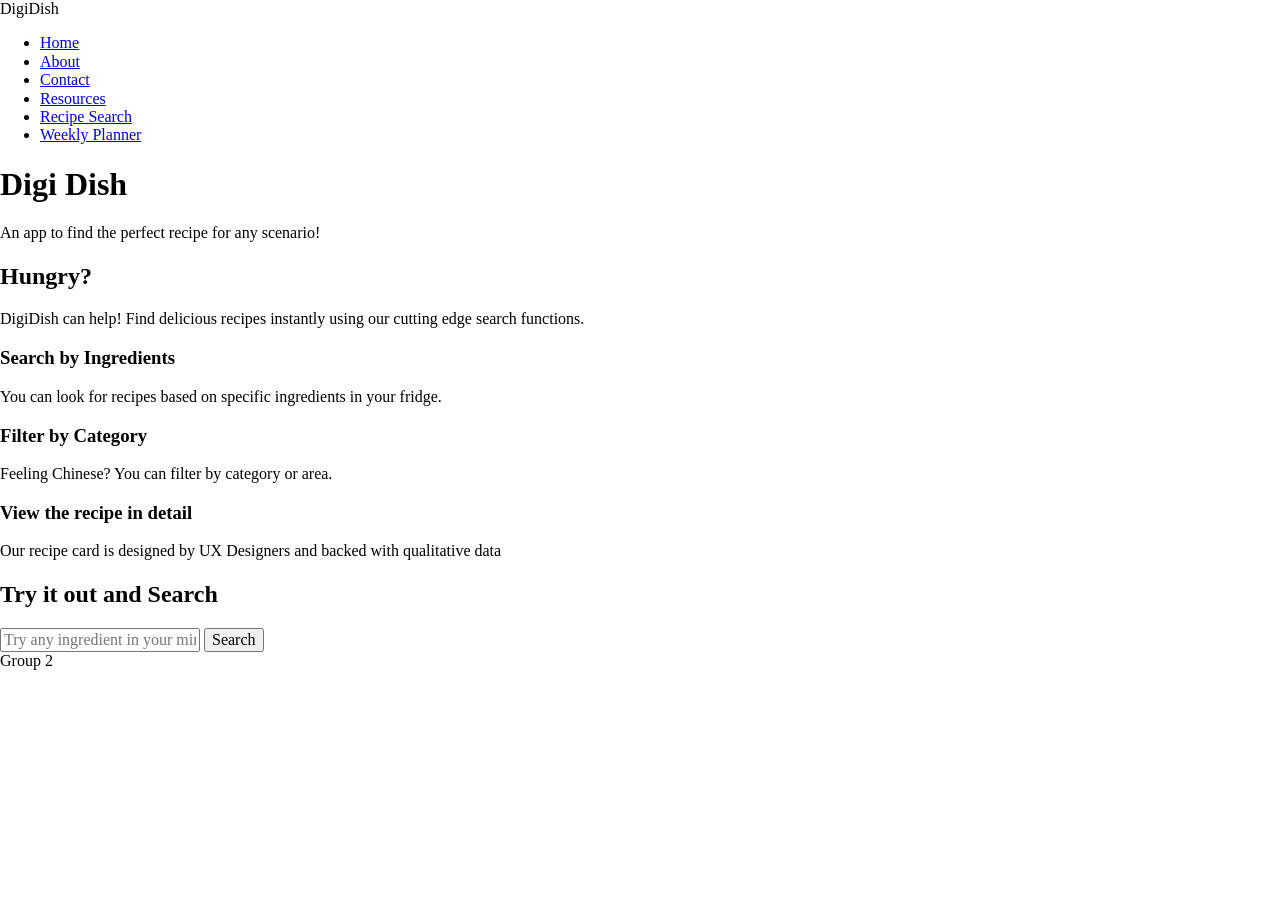
==== index.html @ 9e746c02 "index homepage link fix didnt change either" ====
<!DOCTYPE html>
<html lang="en">
	<head>
		<meta charset="utf-8">
		<meta name="description" content="A web app to find the perfect recipe for your use case">
		<meta name="keywords" content="recipe, meal, ingredient, food, cook">
		<meta name="viewport" content="width=device-width, initial-scale=1">
		
		<title>Digi Dish</title>

		<!-- external CSS link -->
		<link rel="stylesheet" href="css/normalize.css">
		<link rel="stylesheet" href="css/style.css">
	</head>
	<body>
		<header>
			<nav>
				<span>DigiDish</span>
				<ul>
					<li><a href="index.html">Home</a></li>
					<li><a href="about.html">About</a></li>
					<li><a href="contact.html">Contact</a></li>
					<li><a href="resources.html">Resources</a></li>
					<li><a href="recipeSearch.html">Recipe Search</a></li>
					<li><a href="weeklyPlanner.html">Weekly Planner</a></li>
				</ul>
			</nav>
		</header>
		<main>
			<h1>Digi Dish</h1>
			<p>
				An app to find the perfect recipe for any scenario!
			</p>
		</main>

		<!-- Short Description of App Purpose -->
		<section>
			<div>
				<h2>Hungry?</h2>
				<p>DigiDish can help! Find delicious recipes instantly using our cutting edge search functions.</p>
			</div>
			<div>
				<h3>Search by Ingredients</h3>
				<p>You can look for recipes based on specific ingredients in your fridge.</p>
			</div>
			<div>
				<h3>Filter by Category</h3>
				<p>Feeling Chinese? You can filter by category or area.</p>
			</div>
			<div>
				<h3>View the recipe in detail</h3>
				<p>Our recipe card is designed by UX Designers and backed with qualitative data</p>
			</div>
		</section>

		<!-- Small compact recipe search Area (sample the recipe Search) -->
		<section>
			<div>
				<h2>Try it out and Search</h2>
				<form>
					<label for="searchBox"></label>
					<input type="text" id="searchBox" name="searchBox" placeholder="Try any ingredient in your mind!" class="search-box"/>
					<button class="button">Search</button>
				</form>
			</div>
		</section>

		<footer>
			<span>Group 2</span>
		</footer>


		<script src="js/main.js"></script>
	</body>
</html>
---- css/style.css ----
/* Box Model Hack */
* {
  box-sizing: border-box;
}

/* Clear fix hack */
.clearfix:after {
     content: ".";
     display: block;
     clear: both;
     visibility: hidden;
     line-height: 0;
     height: 0;
}

.clear {
	clear: both;
}

/******************************************
/* BASE STYLES
/*******************************************/

body {

}


/******************************************
/* LAYOUT
/*******************************************/
header {

}

footer {

}

/******************************************
/* ADDITIONAL STYLES
/*******************************************/
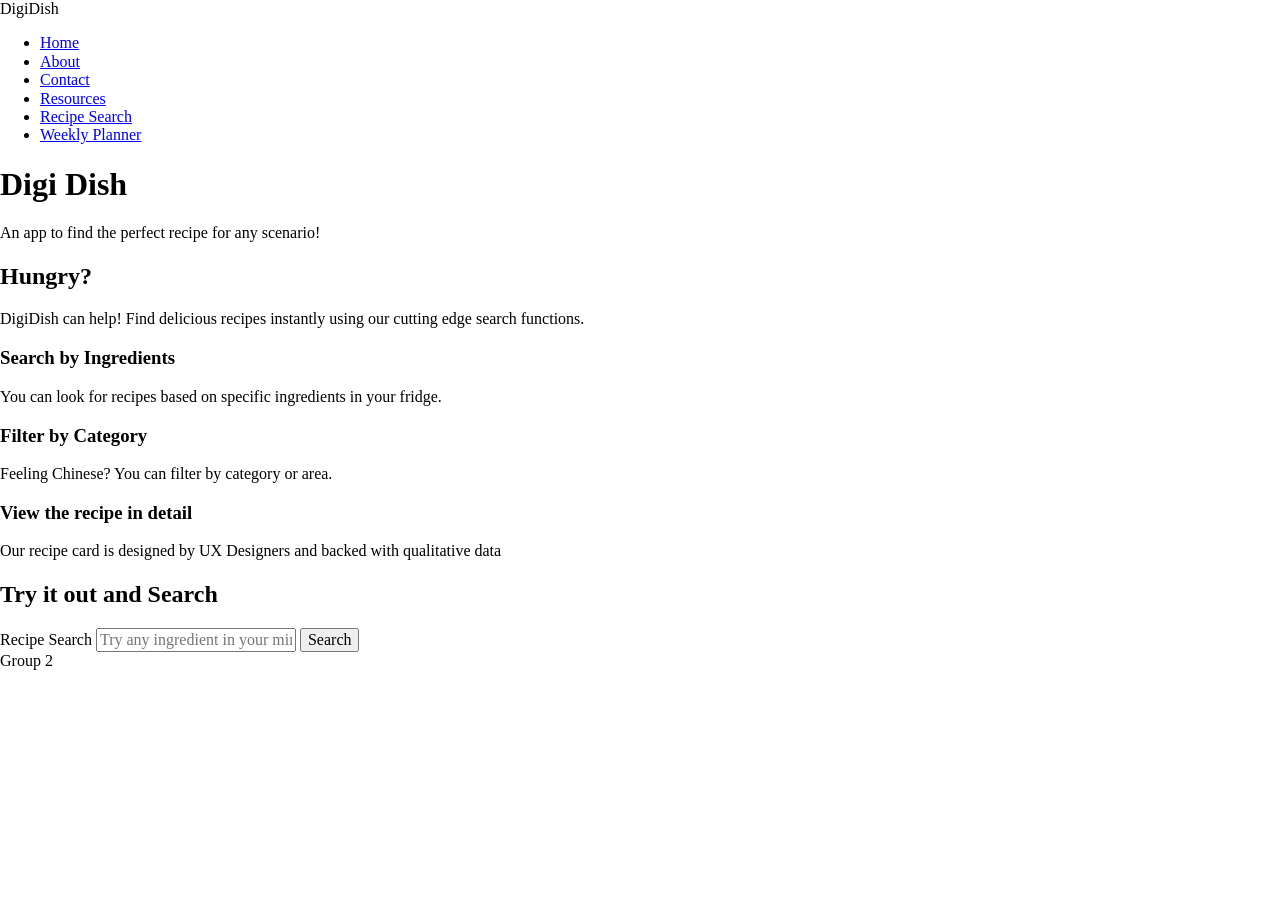
==== commit 70f17573: "changed some file naming, fixed some small errors like missing labels, tightened up project requirem" ====
--- a/index.html
+++ b/index.html
@@ -58,9 +58,9 @@
 			<div>
 				<h2>Try it out and Search</h2>
 				<form>
-					<label for="searchBox"></label>
-					<input type="text" id="searchBox" name="searchBox" placeholder="Try any ingredient in your mind!" class="search-box"/>
-					<button class="button">Search</button>
+					<label for="searchBox">Recipe Search</label>
+					<input type="text" id="searchBox" name="searchBox" placeholder="Try any ingredient in your mind!" class="search-box">
+					<button class="button" type="submit">Search</button>
 				</form>
 			</div>
 		</section>
@@ -70,6 +70,6 @@
 		</footer>
 
 
-		<script src="js/main.js"></script>
+		<script src="js/script.js"></script>
 	</body>
 </html>
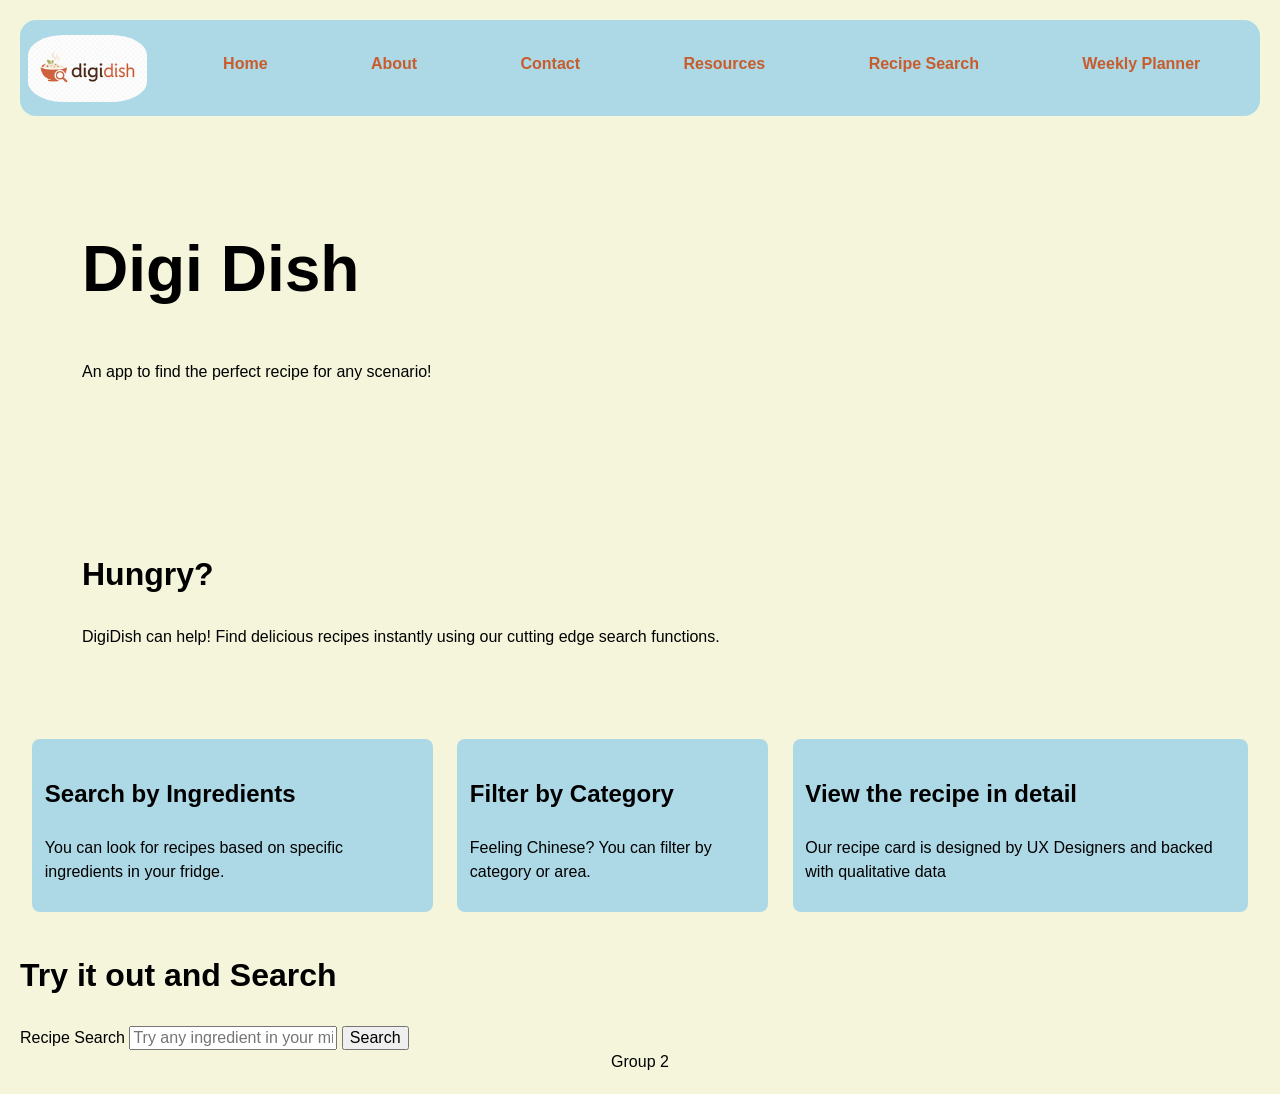
==== commit 87ed7436: "added more base styles, changed logo image, added hamburger menu, styled index.css" ====
--- a/index.html
+++ b/index.html
@@ -11,12 +11,17 @@
 		<!-- external CSS link -->
 		<link rel="stylesheet" href="css/normalize.css">
 		<link rel="stylesheet" href="css/style.css">
+		<link rel="stylesheet" href="css/index.css">
 	</head>
 	<body>
 		<header>
 			<nav>
-				<span>DigiDish</span>
-				<ul>
+				<!-- hamburger menu for smaller screen sizes -->
+				<div class="hamburger">
+					<button class="hamburger-icon">≡</button>
+				</div>
+				<img id="digidish-logo" src="images/digidish_nav_logo.png" alt="digidish logo">
+				<ul class="nav-list">
 					<li><a href="index.html">Home</a></li>
 					<li><a href="about.html">About</a></li>
 					<li><a href="contact.html">Contact</a></li>
@@ -26,35 +31,43 @@
 				</ul>
 			</nav>
 		</header>
+		<!-- Bold intro section to capture user attention -->
 		<main>
-			<h1>Digi Dish</h1>
-			<p>
-				An app to find the perfect recipe for any scenario!
-			</p>
+			<div>
+				<h1>Digi Dish</h1>
+				<p>
+					An app to find the perfect recipe for any scenario!
+				</p>
+			</div>
+			<div>
+				<img>
+			</div>
 		</main>
 
 		<!-- Short Description of App Purpose -->
-		<section>
+		<section class="index-description">
 			<div>
 				<h2>Hungry?</h2>
 				<p>DigiDish can help! Find delicious recipes instantly using our cutting edge search functions.</p>
 			</div>
-			<div>
+		</section>
+		<section class="index-tutorial">
+			<div class="tutorial-card">
 				<h3>Search by Ingredients</h3>
 				<p>You can look for recipes based on specific ingredients in your fridge.</p>
 			</div>
-			<div>
+			<div class="tutorial-card">
 				<h3>Filter by Category</h3>
 				<p>Feeling Chinese? You can filter by category or area.</p>
 			</div>
-			<div>
+			<div class="tutorial-card">
 				<h3>View the recipe in detail</h3>
 				<p>Our recipe card is designed by UX Designers and backed with qualitative data</p>
 			</div>
 		</section>
 
 		<!-- Small compact recipe search Area (sample the recipe Search) -->
-		<section>
+		<section class="index-sample">
 			<div>
 				<h2>Try it out and Search</h2>
 				<form>
@@ -65,11 +78,11 @@
 			</div>
 		</section>
 
+		<!-- not sure what to put here yet but footer information and copyright stuff -->
 		<footer>
 			<span>Group 2</span>
 		</footer>
 
-
 		<script src="js/script.js"></script>
 	</body>
 </html>
--- a/css/style.css
+++ b/css/style.css
@@ -22,21 +22,132 @@
 /*******************************************/
 
 body {
-
+  font-family: Arial, Helvetica, sans-serif;
+  font-size: 16px;
+  line-height: 1.5;
+  color: black;
+  background-color: beige;
+  margin: 20px;
 }
 
+h1 {
+  font-size: 4rem;
+}
+
+h2 {
+  font-size: 2rem;
+}
+
+h3 {
+  font-size: 1.5rem;
+}
+
+p {
+  margin-bottom: 1rem;
+}
+
+ul {
+  margin-bottom: 1rem;
+  padding-left: 1.5rem;
+}
+
+li {
+  margin-bottom: 0.5rem;
+}
+
+a {
+  text-decoration: none;
+}
+
+img {
+  max-width: 100%;
+  height: auto;
+  display: block;
+}
 
 /******************************************
 /* LAYOUT
 /*******************************************/
 header {
+  display: flex;
+  align-items: center;
+  justify-content: center;
+}
+
+nav {
+  width: 100%;
+  padding: 0.5rem;
+  background-color: lightblue;
+  border-radius: 1rem;
+  display:flex;
+  align-items: center;
+}
+
+#digidish-logo {
+  border-radius: 30%;
+  width: 120px;
+  height: 67px;
+}
+
+nav ul {
+  display: flex;
+  flex-direction: row;
+  justify-content: space-around;
+  width: 100%;
+}
+
+nav ul li {
+  padding: 0.5rem;
+  border-radius: 0.5rem;
+  list-style:none;
 
 }
 
+nav ul li a {
+  color: #c75c2c;
+  text-decoration: none;
+  font-weight: bold;
+}
+
+nav ul li:hover {
+  background-color:lightskyblue;
+}
+
+/* disable hamburger menu on larger screens */
+.hamburger {
+  display:none;
+}
+
+.hamburger-icon {
+  cursor:pointer;
+}
+
 footer {
-
+  width: 100%;
+  display: flex;
+  justify-content: center;
 }
 
 /******************************************
 /* ADDITIONAL STYLES
 /*******************************************/
+
+/* For extra small screens like small phones */
+@media (max-width: 600px) {
+  .nav-list {
+    display: none;
+  }
+  .hamburger {
+    display: block;
+  }
+}
+
+/* for large phones and tablets */
+@media (max-width: 992px) {
+  .nav-list {
+    display: none;
+  }
+  .hamburger {
+    display: block;
+  }
+}
--- a/css/index.css
+++ b/css/index.css
@@ -0,0 +1,21 @@
+main {
+    padding: 5%;
+}
+
+.index-description {
+    padding: 5%;
+}
+
+.index-tutorial {
+    display: flex;
+    flex-direction:row;
+    justify-content: space-evenly;
+    align-items:center;
+}
+
+.tutorial-card {
+    background-color: lightblue;
+    border-radius: 0.5rem;
+    margin: 1%;
+    padding: 1%;
+}
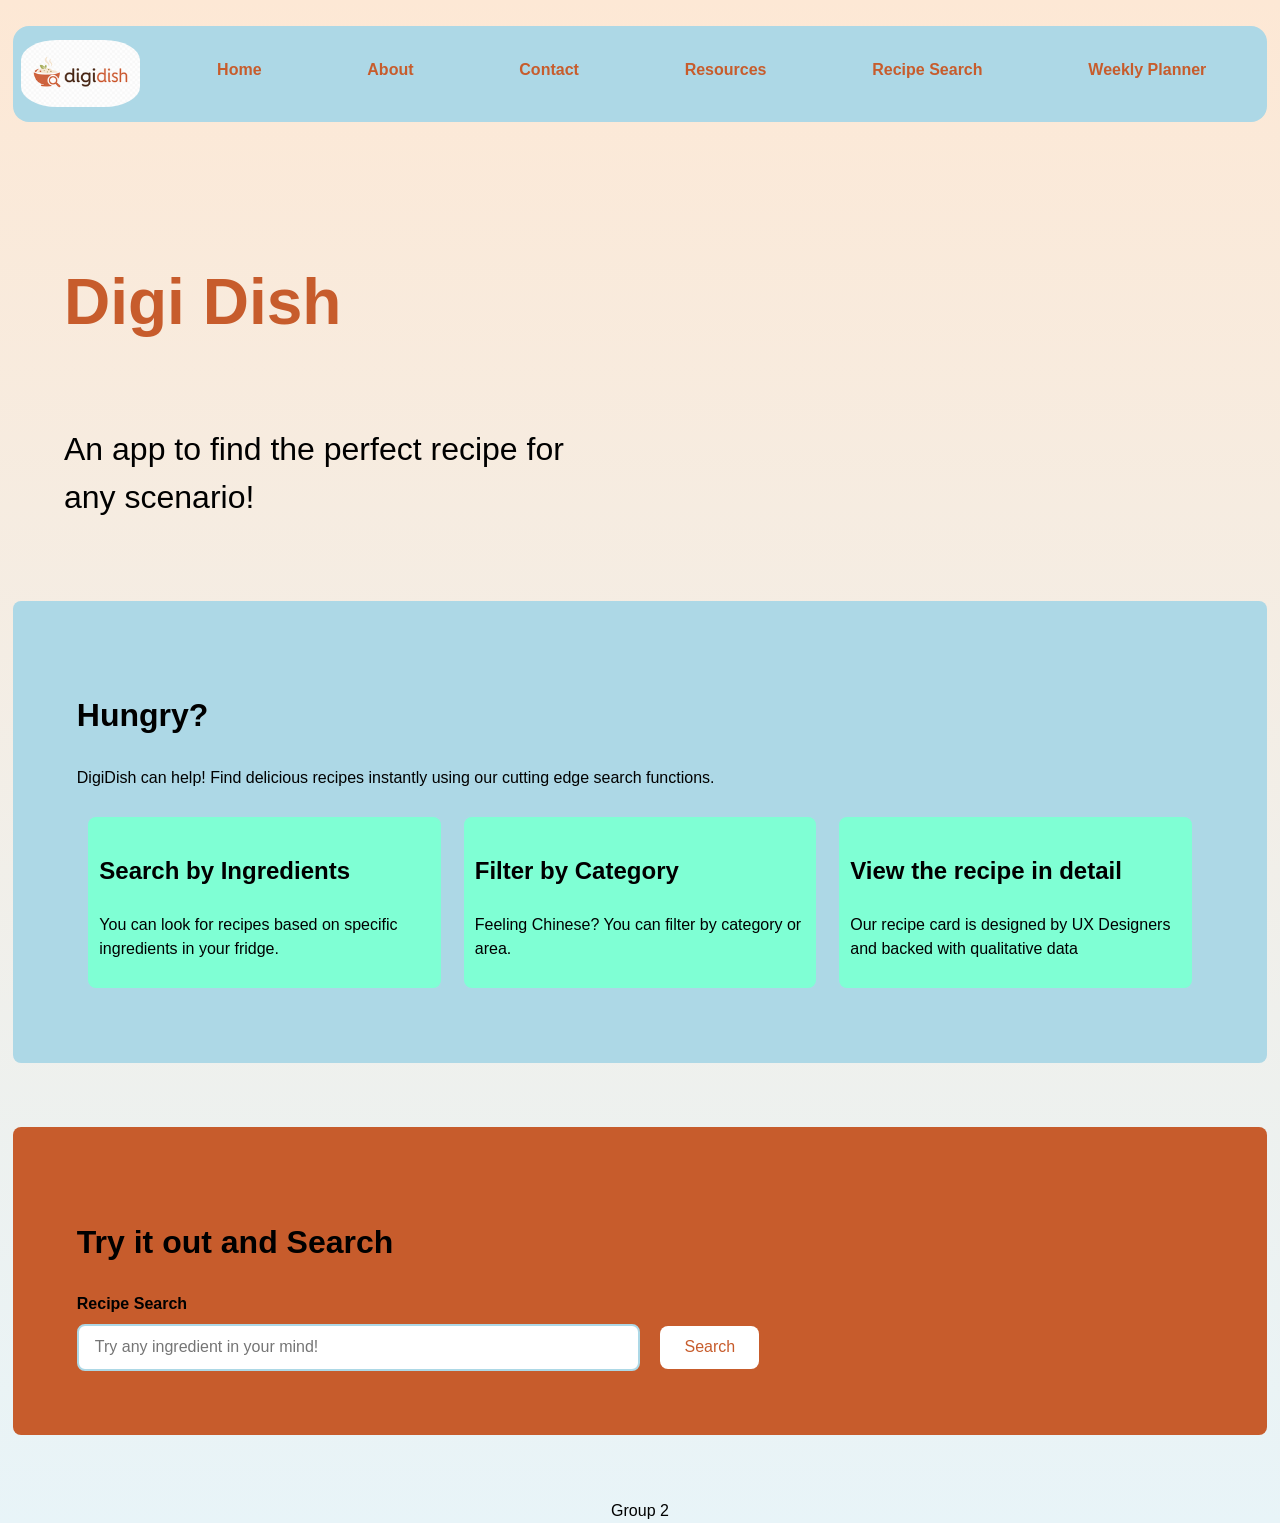
==== commit 8c387397: "added styling for index and recipe pages, added fetch requests so search resulta nd recipe dont need" ====
--- a/index.html
+++ b/index.html
@@ -33,14 +33,14 @@
 		</header>
 		<!-- Bold intro section to capture user attention -->
 		<main>
-			<div>
+			<div class="main-introtext">
 				<h1>Digi Dish</h1>
 				<p>
 					An app to find the perfect recipe for any scenario!
 				</p>
 			</div>
 			<div>
-				<img>
+				<img id="randomMealImage" src="" alt="">
 			</div>
 		</main>
 
@@ -50,19 +50,19 @@
 				<h2>Hungry?</h2>
 				<p>DigiDish can help! Find delicious recipes instantly using our cutting edge search functions.</p>
 			</div>
-		</section>
-		<section class="index-tutorial">
-			<div class="tutorial-card">
-				<h3>Search by Ingredients</h3>
-				<p>You can look for recipes based on specific ingredients in your fridge.</p>
-			</div>
-			<div class="tutorial-card">
-				<h3>Filter by Category</h3>
-				<p>Feeling Chinese? You can filter by category or area.</p>
-			</div>
-			<div class="tutorial-card">
-				<h3>View the recipe in detail</h3>
-				<p>Our recipe card is designed by UX Designers and backed with qualitative data</p>
+			<div class="index-tutorial">
+				<div class="tutorial-card">
+					<h3>Search by Ingredients</h3>
+					<p>You can look for recipes based on specific ingredients in your fridge.</p>
+				</div>
+				<div class="tutorial-card">
+					<h3>Filter by Category</h3>
+					<p>Feeling Chinese? You can filter by category or area.</p>
+				</div>
+				<div class="tutorial-card">
+					<h3>View the recipe in detail</h3>
+					<p>Our recipe card is designed by UX Designers and backed with qualitative data</p>
+				</div>
 			</div>
 		</section>
 
@@ -84,5 +84,7 @@
 		</footer>
 
 		<script src="js/script.js"></script>
+		<script src="js/randomMeal.js"></script>
+		<script src="js/search.js"></script>
 	</body>
 </html>
--- a/css/style.css
+++ b/css/style.css
@@ -26,8 +26,8 @@
   font-size: 16px;
   line-height: 1.5;
   color: black;
-  background-color: beige;
-  margin: 20px;
+  /* background-color: beige; */
+  background:linear-gradient(to bottom, #fde8d5, #e8f4f8);
 }
 
 h1 {
@@ -69,9 +69,14 @@
 /* LAYOUT
 /*******************************************/
 header {
+  margin: 2% 1%;
   display: flex;
   align-items: center;
   justify-content: center;
+}
+
+section {
+  margin: 0 1%;
 }
 
 nav {
@@ -139,11 +144,16 @@
   }
   .hamburger {
     display: block;
+    
   }
 }
 
 /* for large phones and tablets */
 @media (max-width: 992px) {
+  nav {
+    justify-content: space-between;
+  }
+
   .nav-list {
     display: none;
   }
--- a/css/index.css
+++ b/css/index.css
@@ -1,21 +1,139 @@
 main {
     padding: 5%;
+    display: flex;
+    flex-direction: row;
+    justify-content: center;
+    align-items: center;
+    gap: 2rem;
+}
+
+main > div {
+    flex: 1;
+}
+
+#randomMealImage {
+    width: 100%;
+    object-fit: cover;
+    border-radius: 0.5rem;
+}
+
+.main-introtext {
+    display:flex;
+    align-content: center;
+    flex-direction:column;
+    justify-content: center;
+}
+
+.main-introtext h1 {
+    color: #c75c2c;
+}
+
+.main-introtext p {
+    font-size: 2rem;
 }
 
 .index-description {
     padding: 5%;
+    background-color: lightblue;
+    border-radius: 0.5rem;
 }
 
 .index-tutorial {
     display: flex;
-    flex-direction:row;
+    flex-direction: row;
     justify-content: space-evenly;
-    align-items:center;
+    align-items: stretch;
 }
 
 .tutorial-card {
-    background-color: lightblue;
+    background-color: aquamarine;
     border-radius: 0.5rem;
     margin: 1%;
     padding: 1%;
+    flex: 1;
+}
+
+.index-sample {
+    padding: 5%;
+    margin: 5% 1%;
+    border-radius: 0.5rem;
+    background-color: #c75c2c;
+}
+
+form label {
+    display: block;
+    margin-bottom: 0.5rem;
+    font-weight: bold;
+}
+
+.search-box {
+    width: 50%;
+    padding: 0.75rem 1rem;
+    border-radius: 0.5rem;
+    border: 2px solid #ADD8E6;
+    margin-right: 1rem;
+}
+
+.search-box:focus {
+    border-color:#c75c2c;
+}
+
+.button {
+    background-color: white;
+    color: #c75c2c;
+    padding: 0.75rem 1.5rem;
+    border: none; 
+    border-radius: 0.5rem;
+    cursor: pointer;
+}
+
+.button:hover {
+    background-color:lightgrey;
+}
+
+/* For extra small screens like small phones */
+@media (max-width: 600px) {
+    main {
+        flex-direction: column;
+        justify-content: center;
+    }
+
+    .main-introtext p {
+        font-size: 1rem;
+    }
+
+    .index-tutorial {
+        flex-wrap: wrap;
+    }
+
+    form {
+        display: flex;
+        flex-direction: column;
+        justify-content:space-around;
+    }
+
+    #searchBox {
+        width: 100%;
+        margin-bottom: 5%;
+    }
+
+    .button {
+        width: 100%;
+    }
+}
+
+/* for large phones and tablets */
+@media (max-width: 992px) {
+    main {
+        flex-direction: column;
+    }
+
+    .main-introtext p {
+        font-size: 1.2rem;
+    }
+
+    .index-tutorial {
+        flex-direction: column;
+        flex-wrap: wrap;
+    }
 }
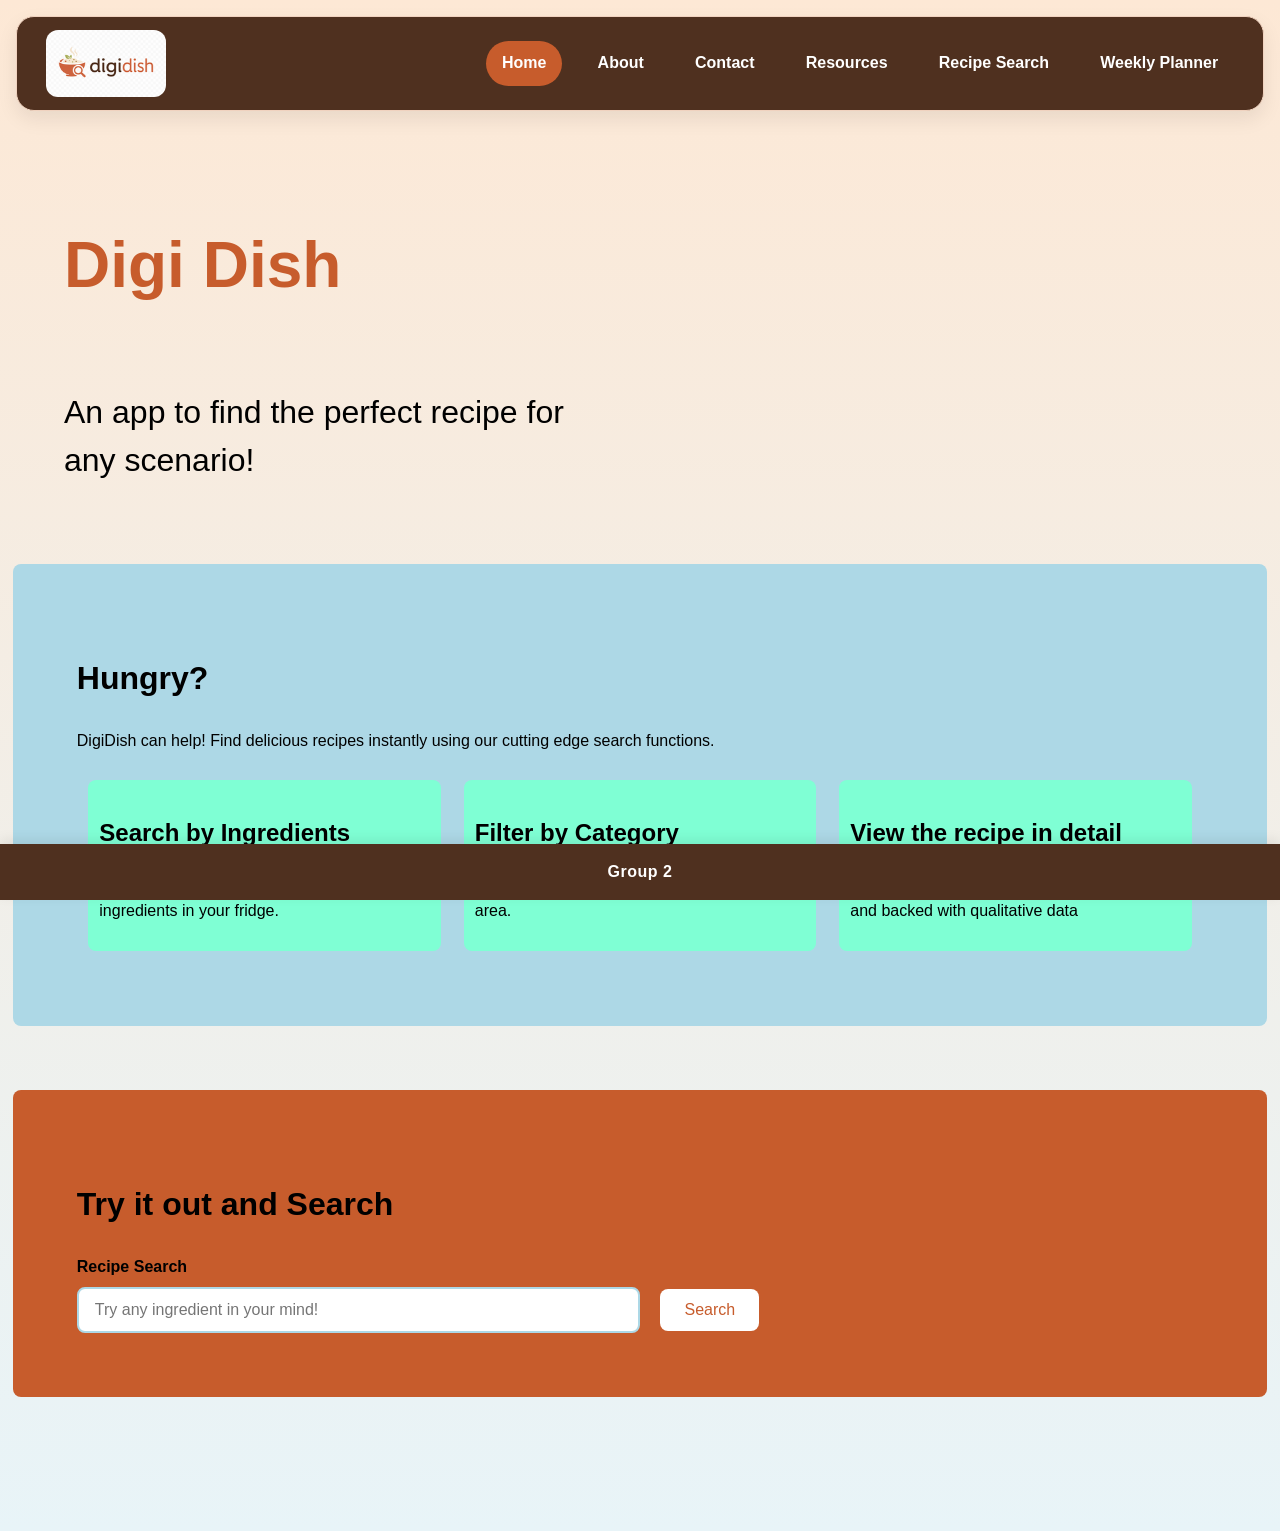
==== commit 3b01a1c2: "IStyle header, footer, contact and weekly planner" ====
--- a/index.html
+++ b/index.html
@@ -16,21 +16,23 @@
 	<body>
 		<header>
 			<nav>
-				<!-- hamburger menu for smaller screen sizes -->
-				<div class="hamburger">
-					<button class="hamburger-icon">≡</button>
-				</div>
+			  <a href="index.html">
 				<img id="digidish-logo" src="images/digidish_nav_logo.png" alt="digidish logo">
-				<ul class="nav-list">
-					<li><a href="index.html">Home</a></li>
-					<li><a href="about.html">About</a></li>
-					<li><a href="contact.html">Contact</a></li>
-					<li><a href="resources.html">Resources</a></li>
-					<li><a href="recipeSearch.html">Recipe Search</a></li>
-					<li><a href="weeklyPlanner.html">Weekly Planner</a></li>
-				</ul>
+			  </a>
+			  <ul class="nav-list">
+				<li><a href="index.html" class="active">Home</a></li>
+				<li><a href="about.html">About</a></li>
+				<li><a href="contact.html">Contact</a></li>
+				<li><a href="resources.html">Resources</a></li>
+				<li><a href="recipeSearch.html">Recipe Search</a></li>
+				<li><a href="weeklyPlanner.html">Weekly Planner</a></li>
+			  </ul>
+			  <!-- hamburger menu for smaller screen sizes -->
+			  <div class="hamburger">
+				<button class="hamburger-icon">≡</button>
+			  </div>
 			</nav>
-		</header>
+		  </header>
 		<!-- Bold intro section to capture user attention -->
 		<main>
 			<div class="main-introtext">
--- a/css/style.css
+++ b/css/style.css
@@ -28,6 +28,8 @@
   color: black;
   /* background-color: beige; */
   background:linear-gradient(to bottom, #fde8d5, #e8f4f8);
+  /* background-color: #fff6ee;
+  margin: 20px; */
 }
 
 h1 {
@@ -68,11 +70,21 @@
 /******************************************
 /* LAYOUT
 /*******************************************/
+
 header {
-  margin: 2% 1%;
-  display: flex;
-  align-items: center;
-  justify-content: center;
+  position: fixed;
+  top: 0;
+  left: 0;
+  width: 100%;
+  padding: 1rem;
+  box-sizing: border-box;
+  z-index: 1000;
+}
+
+
+body {
+  padding-top: 110px; /* Prevent content from hiding behind the fixed header */
+  padding-bottom: 70px; /* Adjust to match your footer height */
 }
 
 section {
@@ -80,57 +92,117 @@
 }
 
 nav {
-  width: 100%;
-  padding: 0.5rem;
-  background-color: lightblue;
-  border-radius: 1rem;
-  display:flex;
+  display: flex;
   align-items: center;
+  justify-content: space-between;
+
+  background: #4f301f;
+  border: 1px solid #f0d2bf;
+  border-radius: 18px;
+
+  padding: 0.8rem 1.8rem;
+
+  box-shadow: 0 8px 20px rgba(0,0,0,.08);
 }
 
 #digidish-logo {
-  border-radius: 30%;
   width: 120px;
-  height: 67px;
+  height: auto;
+  border-radius: 12px;
+  flex-shrink: 0;
 }
 
 nav ul {
   display: flex;
-  flex-direction: row;
-  justify-content: space-around;
-  width: 100%;
+  align-items: center;
+  justify-content: flex-end;
+
+  gap: 1.2rem;
+
+  margin: 0;
+  margin-left: auto;
+  padding: 0;
+
+  list-style: none;
 }
 
 nav ul li {
-  padding: 0.5rem;
-  border-radius: 0.5rem;
-  list-style:none;
-
+  margin: 0;
 }
 
 nav ul li a {
-  color: #c75c2c;
+  display: block;
+
+  color: #fff;
   text-decoration: none;
-  font-weight: bold;
-}
-
-nav ul li:hover {
-  background-color:lightskyblue;
+  font-weight: 600;
+  font-size: 1rem;
+
+  padding: .65rem 1rem;
+  border-radius: 999px;
+
+  transition: all .25s ease;
+}
+
+nav ul li a:hover {
+  background: #c75c2c;
+  color: white;
+}
+
+/* Current page */
+nav ul li a.active {
+  background: #c75c2c;
+  color: white;
+}
+
+section {
+  scroll-margin-top: 120px;
 }
 
 /* disable hamburger menu on larger screens */
 .hamburger {
-  display:none;
+  display: none;
+  margin-left: auto;
 }
 
 .hamburger-icon {
-  cursor:pointer;
-}
+  font-size: 2rem;
+  background-color: #c75c2c;
+  color: #ffff;
+  cursor: pointer;
+  border: 1px solid #c75c2c;
+  border-radius: .5rem;
+  padding: 10px;
+}
+
+/* footer {
+  width: 100%;
+  display: flex;
+  justify-content: center;
+} */
 
 footer {
+  position: fixed; 
+  bottom: 0;
+  left: 0;
   width: 100%;
+
+  background: #4f301f;
+  padding: 1rem;
+
   display: flex;
   justify-content: center;
+  align-items: center;
+
+  box-shadow: 0 -4px 12px rgba(0, 0, 0, 0.08);
+  z-index: 1000;
+}
+
+footer span {
+  color: #fff;
+  font-size: 1rem;
+  font-weight: 600;
+  letter-spacing: 0.5px;
 }
 
 /******************************************
@@ -139,25 +211,39 @@
 
 /* For extra small screens like small phones */
 @media (max-width: 600px) {
-  .nav-list {
-    display: none;
-  }
-  .hamburger {
-    display: block;
-    
+  header {
+    padding: .6rem;
+  }
+
+  nav {
+    padding: .8rem 1rem;
+    border-radius: 15px;
+  }
+
+  #digidish-logo {
+    width: 85px;
+  }
+
+  .hamburger-icon {
+    font-size: 1.8rem;
   }
 }
 
 /* for large phones and tablets */
 @media (max-width: 992px) {
   nav {
-    justify-content: space-between;
+    padding: 1rem;
   }
 
   .nav-list {
     display: none;
   }
+
   .hamburger {
     display: block;
   }
+
+  #digidish-logo {
+    width: 100px;
+  }
 }
